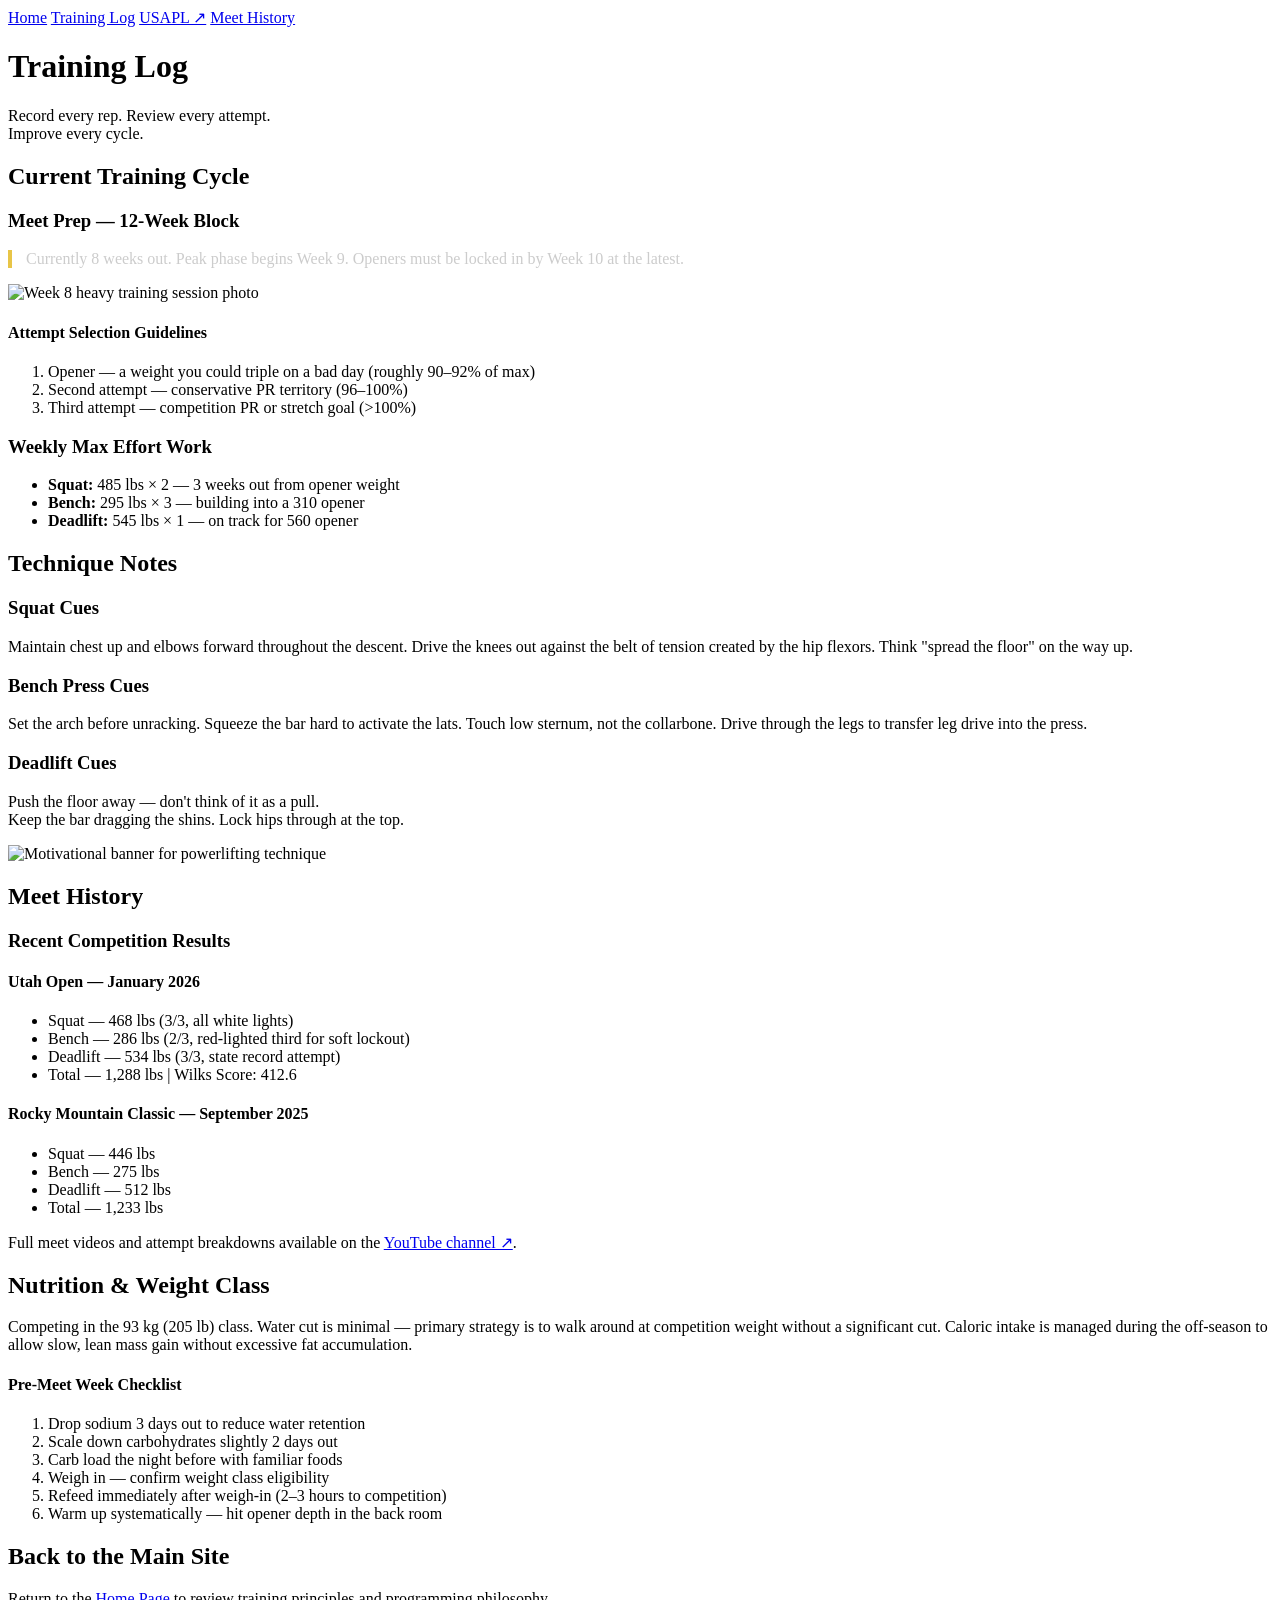
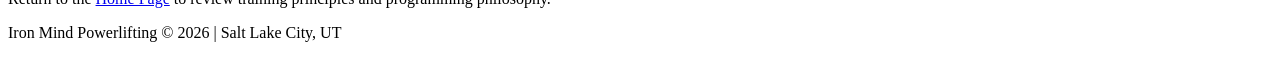
==== page2.html @ 17f6d96f "Create page2.html" ====
<!DOCTYPE html>
<!-- Aaron Erickson | Section 002 | April 9, 2026 -->
<!-- page2.html — Training Log page for Iron Mind Powerlifting site -->
<html lang="en">
<head>
  <meta charset="UTF-8" />
  <meta name="viewport" content="width=device-width, initial-scale=1.0" />
  <title>Training Log | Iron Mind Powerlifting</title>
  <!-- External stylesheet (Chapter 24) -->
  <link rel="stylesheet" href="css/styles.css" />
</head>
<body>

  <!-- ===== FIXED NAVIGATION BAR (Chapter 25 — position: fixed) ===== -->
  <div id="fixed-nav">
    <!-- Relative link back to the home page -->
    <a href="index.html" title="Go to Home" class="nav-link">Home</a>
    <a href="page2.html" title="You are here — Training Log" class="nav-link">Training Log</a>
    <a href="https://www.usapowerlifting.com" title="USA Powerlifting Official Site" target="_blank" class="nav-link">USAPL ↗</a>
    <!-- On-page anchor link (Chapter 23 — anchor links) -->
    <a href="#meet-history" title="Jump to Meet History" class="nav-link">Meet History</a>
  </div>

  <!-- ===== PAGE HERO ===== -->
  <div id="hero" class="page2-hero">
    <!-- Absolute-positioned decorative accent (Chapter 25 — position: absolute, z-index) -->
    <div id="hero-accent"></div>
    <div id="hero-title">
      <h1>Training <span class="highlight">Log</span></h1>
      <p>Record every rep. Review every attempt. <br /> Improve every cycle.</p>
    </div>
  </div>

  <!-- ===== MAIN CONTENT ===== -->
  <div id="main-wrapper">

    <!-- ===== CURRENT CYCLE SECTION ===== -->
    <div id="current-cycle">
      <h2>Current Training Cycle</h2>
      <h3>Meet Prep — 12-Week Block</h3>

      <!-- Inline style example on this page too -->
      <p style="border-left: 4px solid #e8c547; padding-left: 14px; color: #ccc;">
        Currently 8 weeks out. Peak phase begins Week 9. Openers must be locked in
        by Week 10 at the latest.
      </p>

      <!-- Floated image (Chapter 25 — float) -->
      <img
        src="https://placehold.co/280x190/e8c547/1a1a2e?text=Week+8+Training"
        alt="Week 8 heavy training session photo"
        width="280"
        height="190"
        class="float-img"
      />

      <h4>Attempt Selection Guidelines</h4>
      <ol class="meet-list">
        <li>Opener — a weight you could triple on a bad day (roughly 90–92% of max)</li>
        <li>Second attempt — conservative PR territory (96–100%)</li>
        <li>Third attempt — competition PR or stretch goal (&gt;100%)</li>
      </ol>

      <h3>Weekly Max Effort Work</h3>
      <ul class="lift-list">
        <li><strong>Squat:</strong> 485 lbs × 2 — 3 weeks out from opener weight</li>
        <li><strong>Bench:</strong> 295 lbs × 3 — building into a 310 opener</li>
        <li><strong>Deadlift:</strong> 545 lbs × 1 — on track for 560 opener</li>
      </ul>
    </div>

    <!-- ===== TECHNIQUE NOTES SECTION ===== -->
    <div id="technique-notes">
      <h2>Technique Notes</h2>

      <h3>Squat Cues</h3>
      <p>
        Maintain <span class="highlight-text">chest up and elbows forward</span> throughout the descent.
        Drive the knees out against the belt of tension created by the hip flexors.
        Think "spread the floor" on the way up.
      </p>

      <h3>Bench Press Cues</h3>
      <p>
        Set the arch before unracking. Squeeze the bar hard to activate the lats.
        Touch <span class="highlight-text">low sternum</span>, not the collarbone.
        Drive through the legs to transfer leg drive into the press.
      </p>

      <h3>Deadlift Cues</h3>
      <p>
        Push the floor away — don't think of it as a pull.
        <br />
        Keep the bar dragging the shins. Lock hips through at the top.
      </p>

      <!-- Second image on page2 -->
      <img
        src="https://placehold.co/560x220/1a1a2e/e8c547?text=Technique+%7C+Consistency+%7C+Strength"
        alt="Motivational banner for powerlifting technique"
        width="560"
        height="220"
        class="banner-img"
      />
    </div>

    <!-- ===== MEET HISTORY SECTION (on-page anchor target) ===== -->
    <div id="meet-history">
      <h2>Meet History</h2>
      <h3>Recent Competition Results</h3>

      <h4>Utah Open — January 2026</h4>
      <ul class="lift-list">
        <li>Squat — 468 lbs (3/3, all white lights)</li>
        <li>Bench — 286 lbs (2/3, red-lighted third for soft lockout)</li>
        <li>Deadlift — 534 lbs (3/3, state record attempt)</li>
        <li>Total — 1,288 lbs | Wilks Score: 412.6</li>
      </ul>

      <h4>Rocky Mountain Classic — September 2025</h4>
      <ul class="lift-list">
        <li>Squat — 446 lbs</li>
        <li>Bench — 275 lbs</li>
        <li>Deadlift — 512 lbs</li>
        <li>Total — 1,233 lbs</li>
      </ul>

      <p>
        Full meet videos and attempt breakdowns available on the
        <a
          href="https://www.youtube.com"
          title="Powerlifting meet footage on YouTube"
          target="_blank"
          class="body-link"
        >YouTube channel ↗</a>.
      </p>
    </div>

    <!-- ===== NUTRITION SECTION ===== -->
    <div id="nutrition">
      <h2>Nutrition &amp; Weight Class</h2>
      <p>
        Competing in the 93 kg (205 lb) class. Water cut is minimal — primary strategy
        is to walk around at competition weight without a significant cut. Caloric intake
        is managed during the off-season to allow slow, lean mass gain without
        excessive fat accumulation.
      </p>

      <h4>Pre-Meet Week Checklist</h4>
      <ol class="meet-list">
        <li>Drop sodium 3 days out to reduce water retention</li>
        <li>Scale down carbohydrates slightly 2 days out</li>
        <li>Carb load the night before with familiar foods</li>
        <li>Weigh in — confirm weight class eligibility</li>
        <li>Refeed immediately after weigh-in (2–3 hours to competition)</li>
        <li>Warm up systematically — hit opener depth in the back room</li>
      </ol>
    </div>

    <!-- ===== BACK TO HOME LINK ===== -->
    <div id="cta-section">
      <h2>Back to the Main Site</h2>
      <p>
        Return to the <a href="index.html" title="Iron Mind Home Page" class="body-link">Home Page</a>
        to review training principles and programming philosophy.
      </p>
    </div>

  </div><!-- end #main-wrapper -->

  <!-- ===== FOOTER ===== -->
  <div id="footer">
    <p>Iron Mind Powerlifting &copy; 2026 | Salt Lake City, UT</p>
  </div>

</body>
</html>
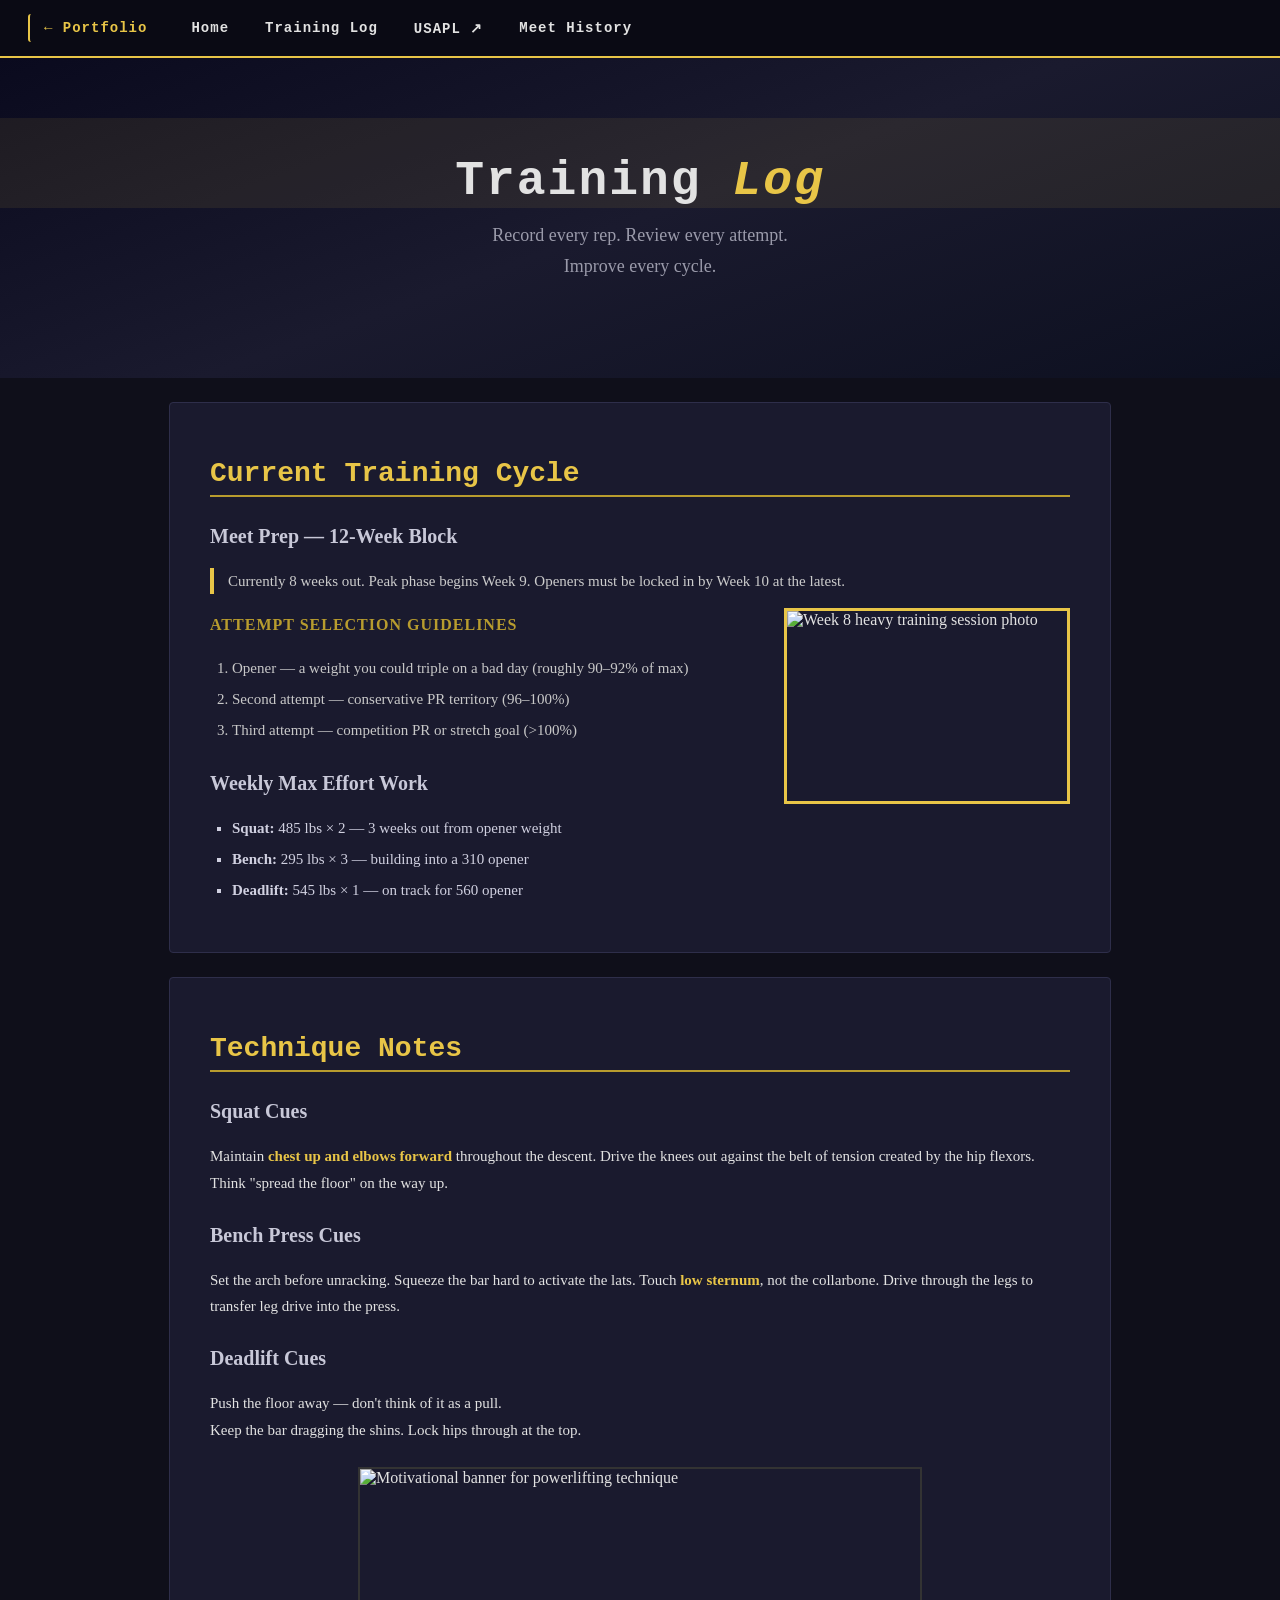
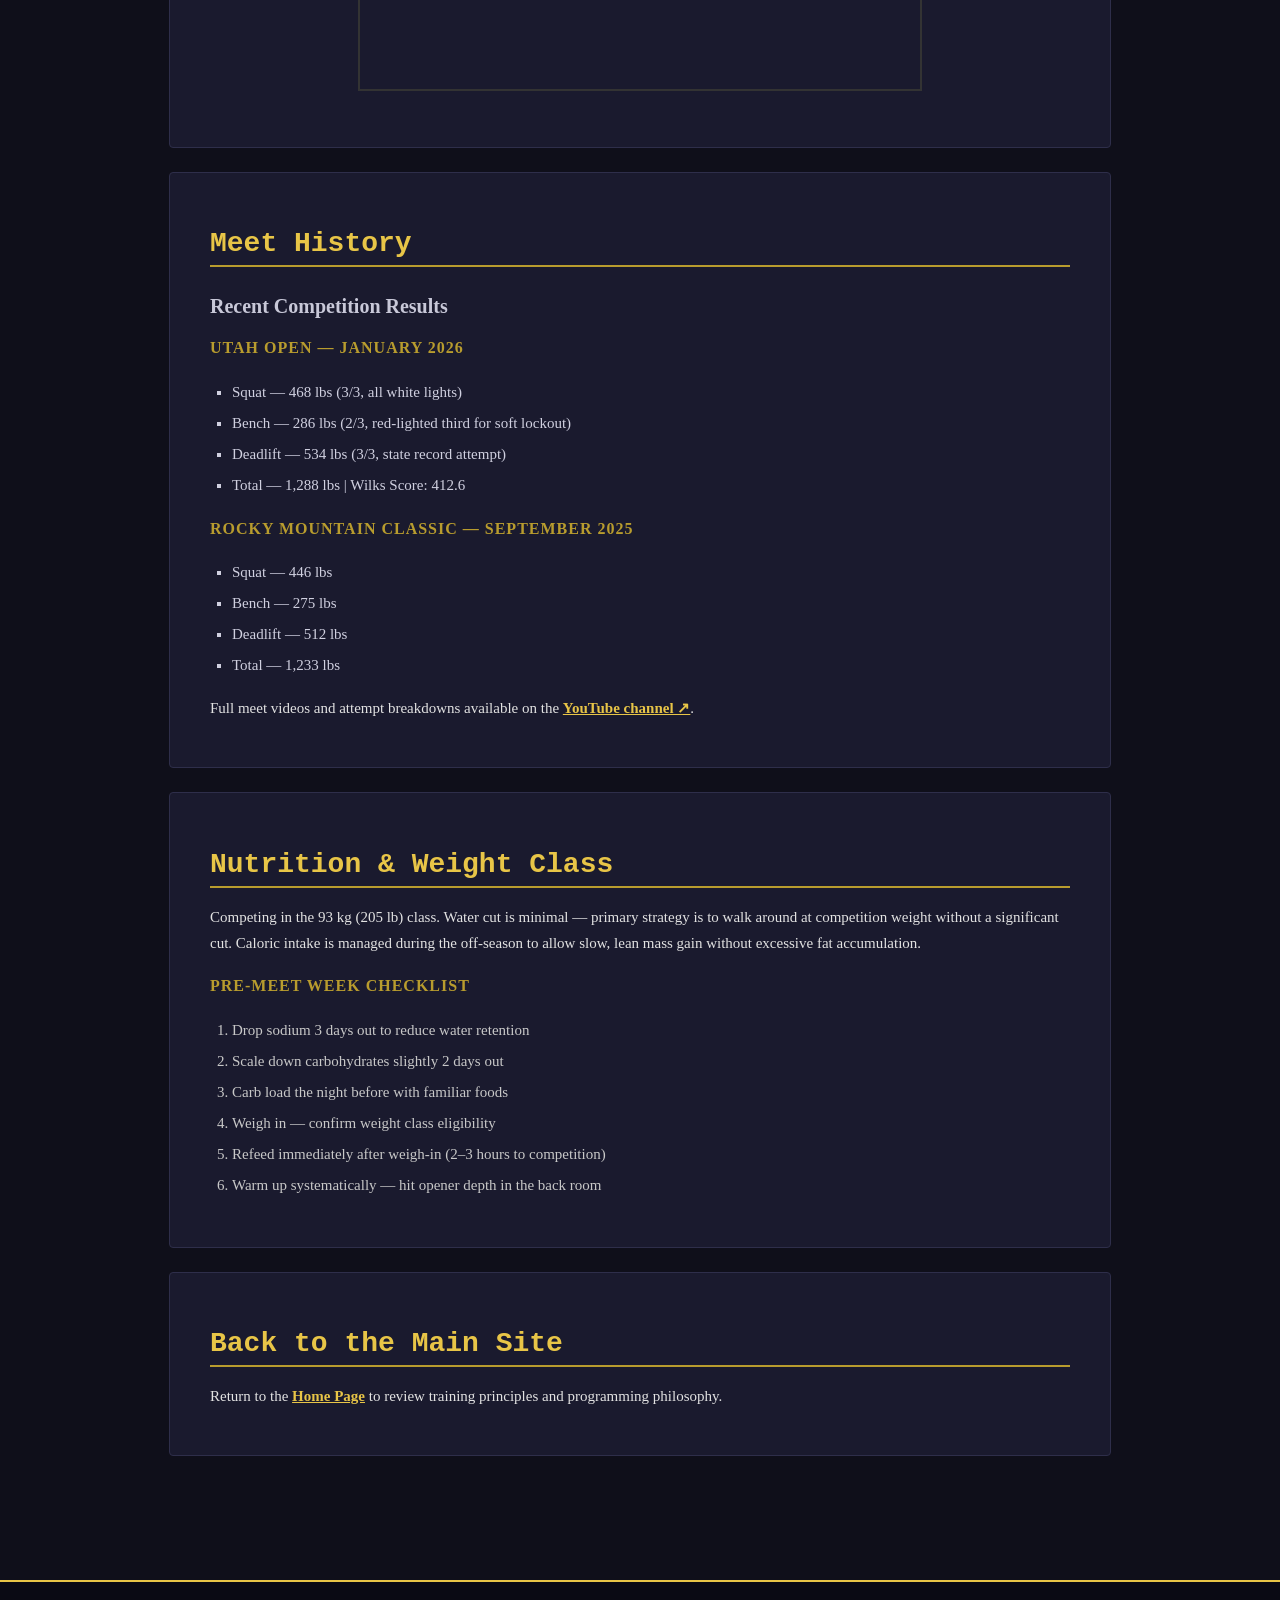
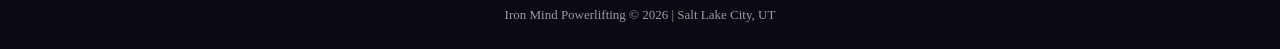
==== commit 8d4a9abe: "Replace placeholder images and fix nav on Training Log page" ====
--- a/page2.html
+++ b/page2.html
@@ -14,7 +14,8 @@
   <!-- ===== FIXED NAVIGATION BAR (Chapter 25 — position: fixed) ===== -->
   <div id="fixed-nav">
     <!-- Relative link back to the home page -->
-    <a href="index.html" title="Go to Home" class="nav-link">Home</a>
+    <a href="index.html" title="Back to Professional Portfolio" class="nav-link nav-pro">&#8592; Portfolio</a>
+    <a href="scratch.html" title="Iron Mind Home" class="nav-link">Home</a>
     <a href="page2.html" title="You are here — Training Log" class="nav-link">Training Log</a>
     <a href="https://www.usapowerlifting.com" title="USA Powerlifting Official Site" target="_blank" class="nav-link">USAPL ↗</a>
     <!-- On-page anchor link (Chapter 23 — anchor links) -->
@@ -47,7 +48,7 @@
 
       <!-- Floated image (Chapter 25 — float) -->
       <img
-        src="https://placehold.co/280x190/e8c547/1a1a2e?text=Week+8+Training"
+        src="https://images.unsplash.com/photo-1526506118085-60ce8714f8c5?w=280&h=190&fit=crop"
         alt="Week 8 heavy training session photo"
         width="280"
         height="190"
@@ -96,7 +97,7 @@
 
       <!-- Second image on page2 -->
       <img
-        src="https://placehold.co/560x220/1a1a2e/e8c547?text=Technique+%7C+Consistency+%7C+Strength"
+        src="https://images.unsplash.com/photo-1504593811423-6dd665756598?w=560&h=220&fit=crop"
         alt="Motivational banner for powerlifting technique"
         width="560"
         height="220"
--- a/css/styles.css
+++ b/css/styles.css
@@ -0,0 +1,457 @@
+/* ============================================================
+   styles.css — Iron Mind Powerlifting
+   Aaron Erickson | Section 002 | April 9, 2026
+   External stylesheet covering Chapters 24 and 25 requirements
+   ============================================================ */
+
+
+/* ============================================================
+   CSS CUSTOM PROPERTIES (variables for consistency)
+   ============================================================ */
+:root {
+  --dark-bg: #0f0f1a;
+  --panel-bg: #1a1a2e;
+  --accent-gold: #e8c547;
+  --accent-gold-dim: #b89c2e;
+  --text-main: #e2e2e2;
+  --text-muted: #9a9aaa;
+  --nav-height: 58px;
+}
+
+
+/* ============================================================
+   ELEMENT SELECTORS — overriding browser defaults (Ch. 24)
+   ============================================================ */
+
+/* body element selector */
+body {
+  background-color: var(--dark-bg);
+  color: var(--text-main);
+  font-family: Georgia, 'Times New Roman', serif;
+  font-size: 16px;
+  font-weight: 400;
+  margin: 0;
+  padding: 0;
+  /* Background image on body (Chapter 24 — background-image, background-repeat) */
+  background-image: url('https://www.transparenttextures.com/patterns/carbon-fibre.png');
+  background-repeat: repeat;
+  background-position: top left;
+}
+
+/* h1 element selector */
+h1 {
+  font-family: 'Courier New', Courier, monospace;
+  font-size: 48px;
+  font-weight: 900;
+  color: var(--text-main);
+  text-align: center;
+  margin: 0 0 12px 0;
+  letter-spacing: 2px;
+  text-decoration: none;
+}
+
+/* h2 element selector */
+h2 {
+  font-family: 'Courier New', Courier, monospace;
+  font-size: 28px;
+  font-weight: bold;
+  color: var(--accent-gold);
+  text-align: left;
+  border-bottom: 2px solid var(--accent-gold-dim);
+  padding-bottom: 6px;
+  margin-bottom: 16px;
+  text-decoration: none;
+}
+
+/* h3 element selector */
+h3 {
+  font-size: 20px;
+  font-weight: bold;
+  color: #c8c8d8;
+  margin-top: 28px;
+}
+
+/* h4 element selector */
+h4 {
+  font-size: 16px;
+  font-weight: bold;
+  color: var(--accent-gold-dim);
+  text-transform: uppercase;
+  letter-spacing: 1px;
+}
+
+/* p element selector */
+p {
+  font-size: 15px;
+  line-height: 1.75;
+  color: var(--text-main);
+  text-align: left;
+  margin-bottom: 14px;
+}
+
+/* a element selector */
+a {
+  color: var(--accent-gold);
+  text-decoration: none;
+}
+
+/* ul element selector */
+ul {
+  padding-left: 22px;
+}
+
+/* ol element selector */
+ol {
+  padding-left: 22px;
+}
+
+/* li element selector (child element styling — Ch. 24) */
+li {
+  font-size: 15px;
+  line-height: 1.8;
+  margin-bottom: 4px;
+}
+
+
+/* ============================================================
+   CHILD ELEMENT STYLING (Ch. 24 — cascade to children)
+   Styles li items specifically inside .lift-list and .meet-list
+   ============================================================ */
+
+/* li items inside .lift-list get a custom bullet color */
+.lift-list li {
+  color: #d0d0e0;
+  list-style-type: square;
+}
+
+/* li items inside .meet-list (ordered) get accent color numbers */
+.meet-list li {
+  color: #c8c8c8;
+}
+
+
+/* ============================================================
+   LINK STATE PSEUDO-CLASSES (Ch. 24 — a:hover, a:visited)
+   ============================================================ */
+
+a:hover {
+  color: #ffffff;
+  text-decoration: underline;
+}
+
+a:visited {
+  color: var(--accent-gold-dim);
+  text-decoration: none;
+}
+
+
+/* ============================================================
+   CLASS SELECTORS (Ch. 24 — custom classes)
+   ============================================================ */
+
+/* .highlight — used on span inside h1 headings */
+.highlight {
+  color: var(--accent-gold);
+  font-style: italic;
+}
+
+/* .highlight-text — used inline inside paragraphs */
+.highlight-text {
+  color: var(--accent-gold);
+  font-weight: bold;
+}
+
+/* .nav-link — class for navigation anchor tags */
+.nav-link {
+  color: var(--text-main);
+  font-family: 'Courier New', Courier, monospace;
+  font-size: 14px;
+  font-weight: bold;
+  text-decoration: none;
+  padding: 6px 14px;
+  border-radius: 3px;
+  letter-spacing: 1px;
+}
+
+.nav-link:hover {
+  background-color: var(--accent-gold);
+  color: var(--dark-bg);
+  text-decoration: none;
+}
+
+.nav-link:visited {
+  color: var(--text-muted);
+}
+
+/* .body-link — links used within body text */
+.body-link {
+  color: var(--accent-gold);
+  text-decoration: underline;
+  font-weight: bold;
+}
+
+.body-link:hover {
+  color: #fff;
+  text-decoration: underline;
+}
+
+.body-link:visited {
+  color: var(--accent-gold-dim);
+}
+
+/* .float-img — floated image (Ch. 25 — float) */
+.float-img {
+  float: right;
+  margin: 0 0 18px 24px;
+  border: 3px solid var(--accent-gold);
+}
+
+/* .banner-img — full-width banner images */
+.banner-img {
+  display: block;
+  margin: 24px auto;
+  border: 2px solid #333;
+}
+
+
+/* ============================================================
+   BOX MODEL DEMO — padding, border, margin (Ch. 24)
+   ============================================================ */
+
+/* Panels demonstrate the box model:
+   padding  = clears space inside the element (around content)
+   border   = visible boundary with border-style set
+   margin   = transparent space outside the border           */
+
+#about,
+#lifts-section,
+#programming,
+#image-section,
+#cta-section,
+#current-cycle,
+#technique-notes,
+#meet-history,
+#nutrition {
+  background-color: var(--panel-bg);
+  padding: 32px 40px;        /* padding — space inside the element */
+  border: 1px solid #2e2e4a; /* border — visible boundary (border-style: solid) */
+  border-style: solid;       /* border-style explicitly set */
+  margin: 24px auto;         /* margin — transparent space outside the border */
+  max-width: 860px;
+  border-radius: 4px;
+}
+
+
+/* ============================================================
+   ID SELECTORS (Ch. 25 — #id CSS selectors)
+   ============================================================ */
+
+/* Fixed navigation bar (Ch. 25 — position: fixed) */
+#fixed-nav {
+  position: fixed;           /* position: fixed — stays anchored to browser window */
+  top: 0;
+  left: 0;
+  width: 100%;
+  height: var(--nav-height);
+  background-color: #0a0a14;
+  border-bottom: 2px solid var(--accent-gold);
+  display: flex;
+  align-items: center;
+  padding: 0 28px;
+  gap: 8px;
+  z-index: 1000;             /* z-index: high value keeps nav above all other content */
+  box-sizing: border-box;
+}
+
+/* Hero section */
+#hero {
+  position: relative;       /* relative positioning to contain absolute children */
+  margin-top: var(--nav-height);
+  width: 100%;
+  height: 320px;
+  /* Background image on a div (Ch. 25 requirement) */
+  background-image: linear-gradient(160deg, #0a0a1e 0%, #1a1a2e 50%, #0d1020 100%);
+  background-repeat: no-repeat;
+  background-position: center center;
+  background-color: #12122a;
+  display: flex;
+  align-items: center;
+  justify-content: center;
+  overflow: hidden;
+}
+
+/* ===== ABSOLUTELY POSITIONED ACCENT (Ch. 25 — position: absolute) ===== */
+/* This decorative bar is removed from normal document flow */
+#hero-accent {
+  position: absolute;       /* position: absolute — removed from normal flow */
+  top: 60px;                /* top offset property */
+  left: 0;                  /* left offset property */
+  width: 100%;              /* width explicitly set */
+  height: 90px;             /* height explicitly set */
+  background-color: var(--accent-gold);
+  opacity: 0.08;
+  z-index: 1;               /* z-index: 1 — sits behind the title text */
+}
+
+/* Hero title on top of the accent (higher z-index) */
+#hero-title {
+  position: relative;
+  z-index: 2;               /* z-index: 2 — sits above #hero-accent */
+  text-align: center;
+  padding: 20px 40px;
+}
+
+#hero-title p {
+  text-align: center;
+  font-size: 18px;
+  color: var(--text-muted);
+  margin: 0;
+}
+
+/* page2 hero color variation */
+.page2-hero {
+  background-color: #0d1020 !important;
+}
+
+/* Main content wrapper — normal document flow */
+#main-wrapper {
+  max-width: 960px;
+  margin: 0 auto;
+  padding: 0 20px 60px;
+}
+
+/* Footer */
+#footer {
+  background-color: #0a0a14;
+  border-top: 2px solid var(--accent-gold);
+  text-align: center;
+  padding: 22px;
+  margin-top: 40px;
+}
+
+#footer p {
+  color: var(--text-muted);
+  font-size: 13px;
+  text-align: center;
+  margin: 0;
+}
+
+
+/* ============================================================
+   INLINE VS BLOCK ELEMENT BEHAVIOR (Ch. 24 — box model topic)
+   span is inline — it flows with surrounding text and only
+   takes up as much space as its content needs.
+   div is block — it starts on its own line and stretches the
+   full width of its container by default.
+   Both are demonstrated throughout the HTML pages.
+   ============================================================ */
+
+/* span used for inline styling (inline element — flows with text) */
+span.highlight,
+span.highlight-text {
+  /* Inline — these do NOT break to a new line */
+  display: inline;
+}
+
+/* div used as block container — starts on new line, full width */
+/* (div itself is inherently block; no override needed) */
+
+
+/* ============================================================
+   CLEARFIX — clears floats so parent containers expand properly
+   (applies after floated images)
+   ============================================================ */
+#lifts-section::after,
+#current-cycle::after,
+#technique-notes::after {
+  content: "";
+  display: block;
+  clear: both;
+}
+
+
+/* ============================================================
+   ADDITIONAL STYLES FOR SCRATCH.HTML (Final Project additions)
+   ============================================================ */
+
+/* Navigation back to professional pages — gold accent */
+.nav-pro {
+  color: var(--accent-gold) !important;
+  font-weight: bold;
+  border-left: 2px solid var(--accent-gold);
+  padding-left: 14px !important;
+  margin-right: 8px;
+}
+
+/* Calculator app nav link — teal/green accent */
+.nav-app {
+  color: #5ecfb0 !important;
+  font-weight: bold;
+}
+
+/* Nested list inside ordered list items (Ch. 23 nested list requirement) */
+.nested-list {
+  margin-top: 6px;
+  margin-bottom: 4px;
+  padding-left: 20px;
+  list-style-type: disc;
+}
+
+.nested-list li {
+  font-size: 13px;
+  color: var(--text-muted);
+  margin-bottom: 2px;
+  line-height: 1.6;
+}
+
+/* YouTube video wrapper — centers the iframe responsively */
+#video-section {
+  background-color: var(--panel-bg);
+  padding: 32px 40px;
+  border: 1px solid #2e2e4a;
+  border-style: solid;
+  margin: 24px auto;
+  max-width: 860px;
+  border-radius: 4px;
+}
+
+.video-wrapper {
+  display: flex;
+  justify-content: center;
+  margin: 20px 0 12px;
+}
+
+/* Responsive iframe sizing */
+.video-wrapper iframe {
+  max-width: 100%;
+  border: 3px solid var(--accent-gold);
+  border-radius: 4px;
+}
+
+.video-caption {
+  text-align: center;
+  color: var(--text-muted);
+  font-size: 13px;
+  margin-top: 8px;
+}
+
+/* Tableau section panel */
+#tableau-section {
+  background-color: var(--panel-bg);
+  padding: 32px 40px;
+  border: 1px solid #2e2e4a;
+  border-style: solid;
+  margin: 24px auto;
+  max-width: 860px;
+  border-radius: 4px;
+}
+
+/* Tableau container wrapper */
+.tableau-container {
+  margin-top: 18px;
+  border: 2px solid var(--accent-gold-dim);
+  border-radius: 4px;
+  overflow: hidden;
+  min-height: 300px;
+  background-color: #12122a;
+}
